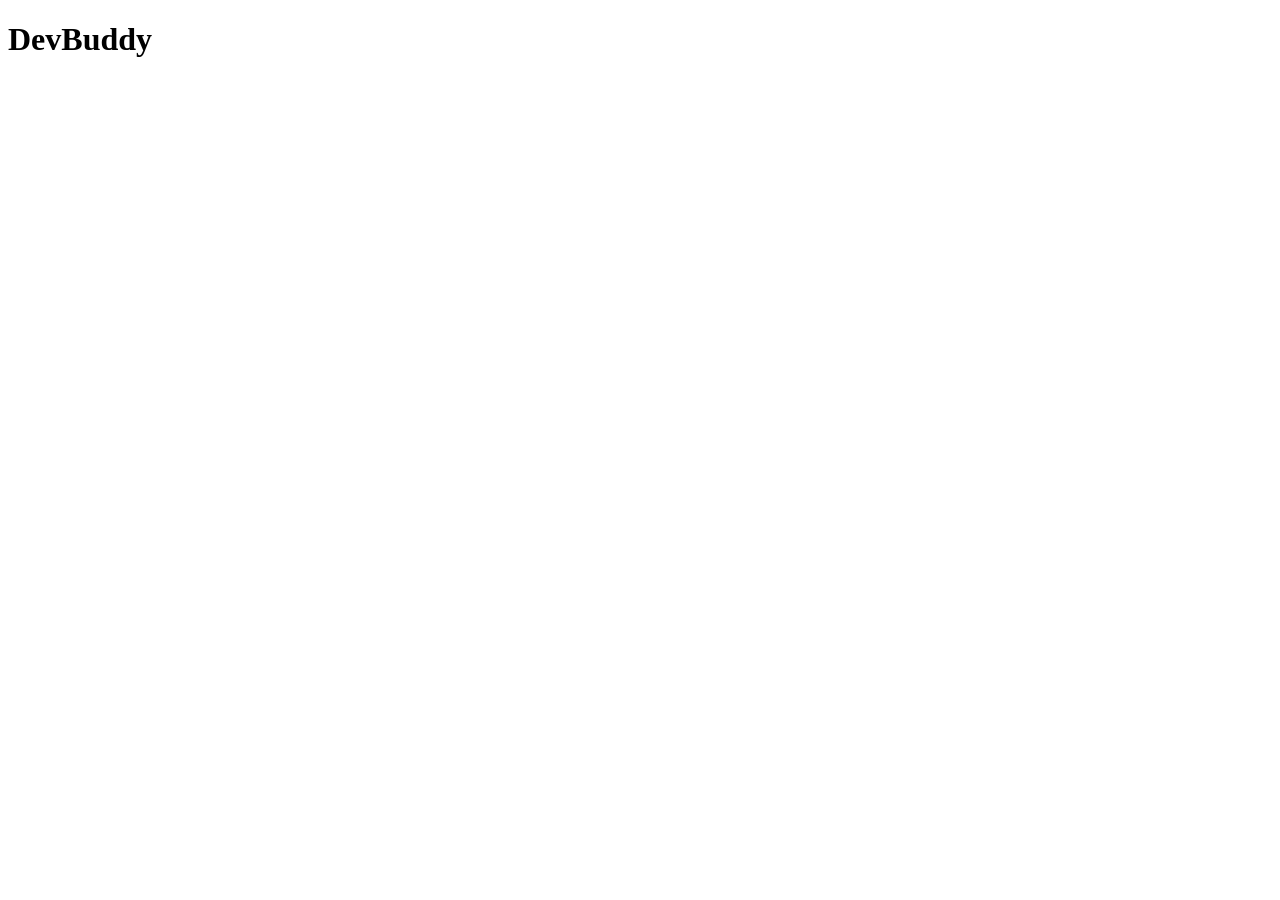
==== src/main/resources/static/pages/index.html @ dca264f5 "testing js - spring comm" ====
<!DOCTYPE html>
<html lang="en">

<head>

    <meta charset="UTF-8">
    <title>DevBuddy</title>

    <link rel="stylesheet" href="/css/common.css">
    <link rel="stylesheet" href="/css/index.css">

</head>

<body>

    <h1>DevBuddy</h1>

    <script src="/js/api.js"></script>
    <script src="/js/index.js"></script>

</body>

</html>
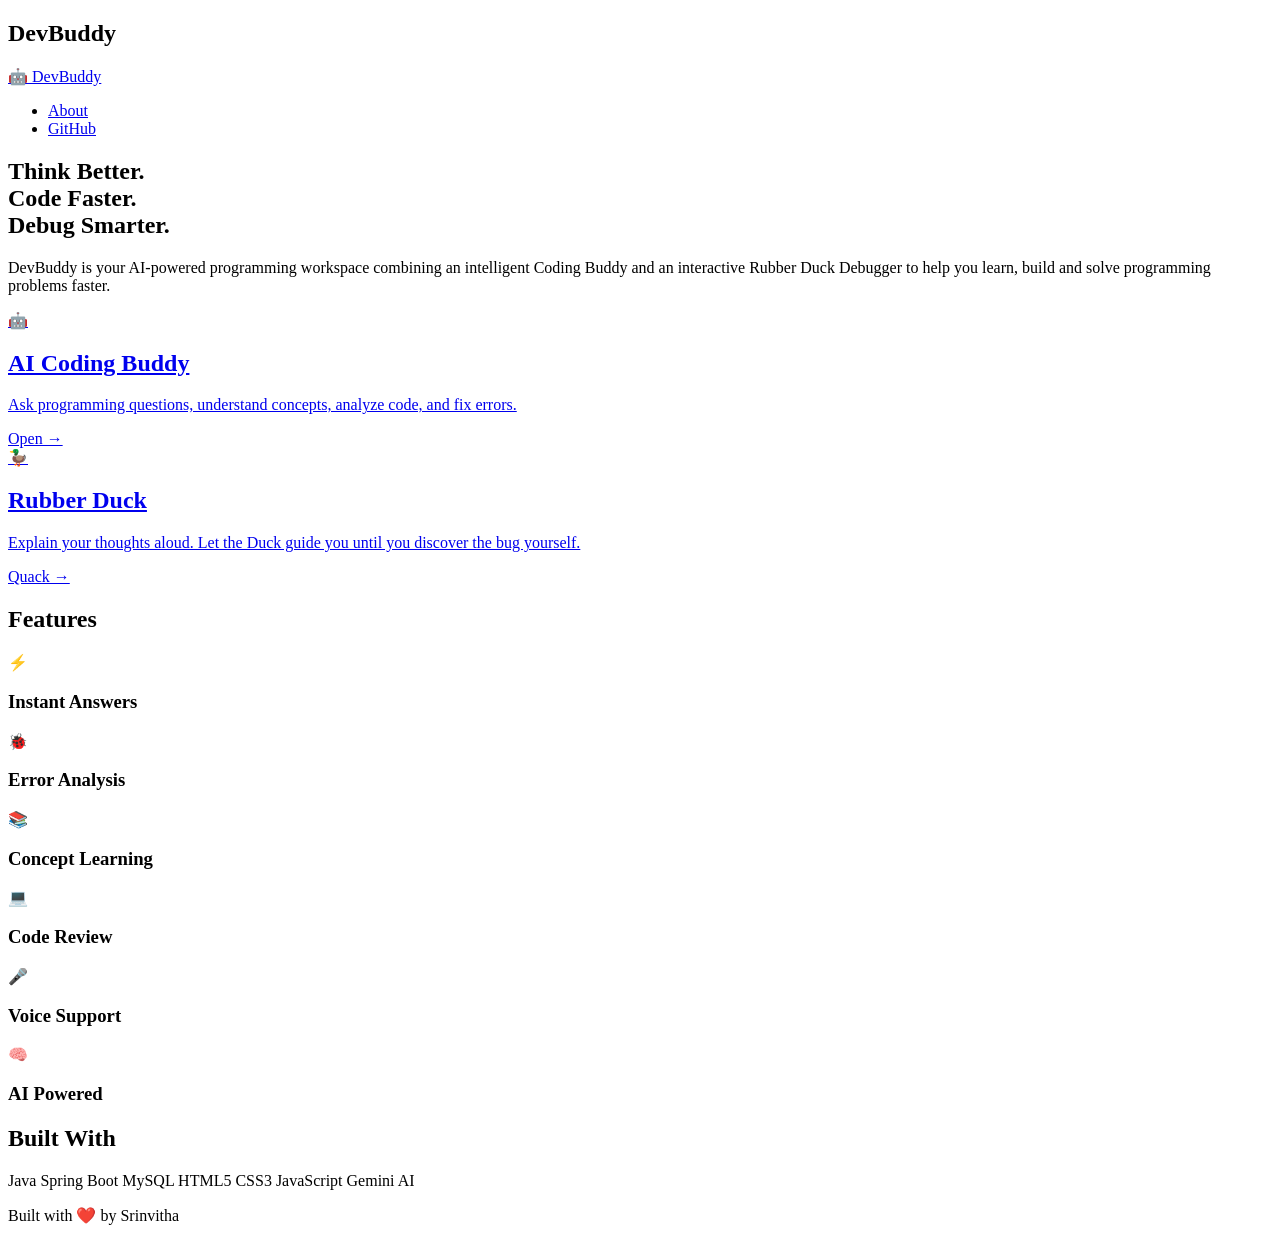
==== commit 002503f1: "homepage" ====
--- a/src/main/resources/static/pages/index.html
+++ b/src/main/resources/static/pages/index.html
@@ -4,7 +4,9 @@
 <head>
 
     <meta charset="UTF-8">
-    <title>DevBuddy</title>
+    <meta name="viewport" content="width=device-width, initial-scale=1.0">
+
+    <title>DevBuddy | AI Programming Workspace</title>
 
     <link rel="stylesheet" href="/css/common.css">
     <link rel="stylesheet" href="/css/index.css">
@@ -13,8 +15,213 @@
 
 <body>
 
-    <h1>DevBuddy</h1>
-
+    <div id="loader">
+
+        <div class="loader-logo">
+
+            <div class="loader-circle"></div>
+
+            <h2>DevBuddy</h2>
+
+        </div>
+
+    </div>
+
+    <!-- Animated Background -->
+
+    <div class="background">
+
+        <div class="blur blur1"></div>
+        <div class="blur blur2"></div>
+        <div class="grid"></div>
+
+    </div>
+
+    <!-- Navbar -->
+
+    <header>
+
+        <nav class="navbar">
+
+            <a href="/" class="logo">
+
+                <span class="logo-icon">🤖</span>
+
+                <span>DevBuddy</span>
+
+            </a>
+
+            <ul class="nav-links">
+
+                <li><a href="/pages/about.html">About</a></li>
+
+                <li><a href="https://github.com/" target="_blank">GitHub</a></li>
+
+            </ul>
+
+        </nav>
+
+    </header>
+
+    <!-- Hero -->
+
+    <main>
+
+        <section class="hero">
+
+            <div class="hero-glow"></div>
+
+            <h1>
+
+                Think Better.<br>
+                Code Faster.<br>
+                Debug Smarter.
+
+            </h1>
+
+            <p>
+
+                DevBuddy is your AI-powered programming workspace
+                combining an intelligent Coding Buddy and an interactive
+                Rubber Duck Debugger to help you learn, build and solve
+                programming problems faster.
+
+            </p>
+
+        </section>
+
+        <!-- Cards -->
+
+        <section class="cards">
+
+            <a href="/pages/buddy.html" class="card">
+
+                <div class="emoji">🤖</div>
+
+                <h2>AI Coding Buddy</h2>
+
+                <p>
+
+                    Ask programming questions,
+                    understand concepts,
+                    analyze code,
+                    and fix errors.
+
+                </p>
+
+                <span>Open →</span>
+
+            </a>
+
+            <a href="/pages/duck.html" class="card">
+
+                <div class="emoji">🦆</div>
+
+                <h2>Rubber Duck</h2>
+
+                <p>
+
+                    Explain your thoughts aloud.
+                    Let the Duck guide you
+                    until you discover the bug yourself.
+
+                </p>
+
+                <span>Quack →</span>
+
+            </a>
+
+        </section>
+
+        <!-- Features -->
+
+        <section class="features">
+
+            <h2>Features</h2>
+
+            <div class="feature-grid">
+
+                <div class="feature">
+
+                    ⚡
+                    <h3>Instant Answers</h3>
+
+                </div>
+
+                <div class="feature">
+
+                    🐞
+                    <h3>Error Analysis</h3>
+
+                </div>
+
+                <div class="feature">
+
+                    📚
+                    <h3>Concept Learning</h3>
+
+                </div>
+
+                <div class="feature">
+
+                    💻
+                    <h3>Code Review</h3>
+
+                </div>
+
+                <div class="feature">
+
+                    🎤
+                    <h3>Voice Support</h3>
+
+                </div>
+
+                <div class="feature">
+
+                    🧠
+                    <h3>AI Powered</h3>
+
+                </div>
+
+            </div>
+
+        </section>
+
+        <!-- Tech Stack -->
+
+        <section class="tech-stack">
+
+            <h2>Built With</h2>
+
+            <div class="badges">
+
+                <span>Java</span>
+                <span>Spring Boot</span>
+                <span>MySQL</span>
+                <span>HTML5</span>
+                <span>CSS3</span>
+                <span>JavaScript</span>
+                <span>Gemini AI</span>
+
+            </div>
+
+        </section>
+
+    </main>
+
+    <footer>
+
+        <p>
+
+            Built with ❤️ by Srinvitha
+
+        </p>
+
+    </footer>
+
+    <div class="cursor-glow"></div>
+
+    <script src="/js/common.js"></script>
     <script src="/js/api.js"></script>
     <script src="/js/index.js"></script>
 
